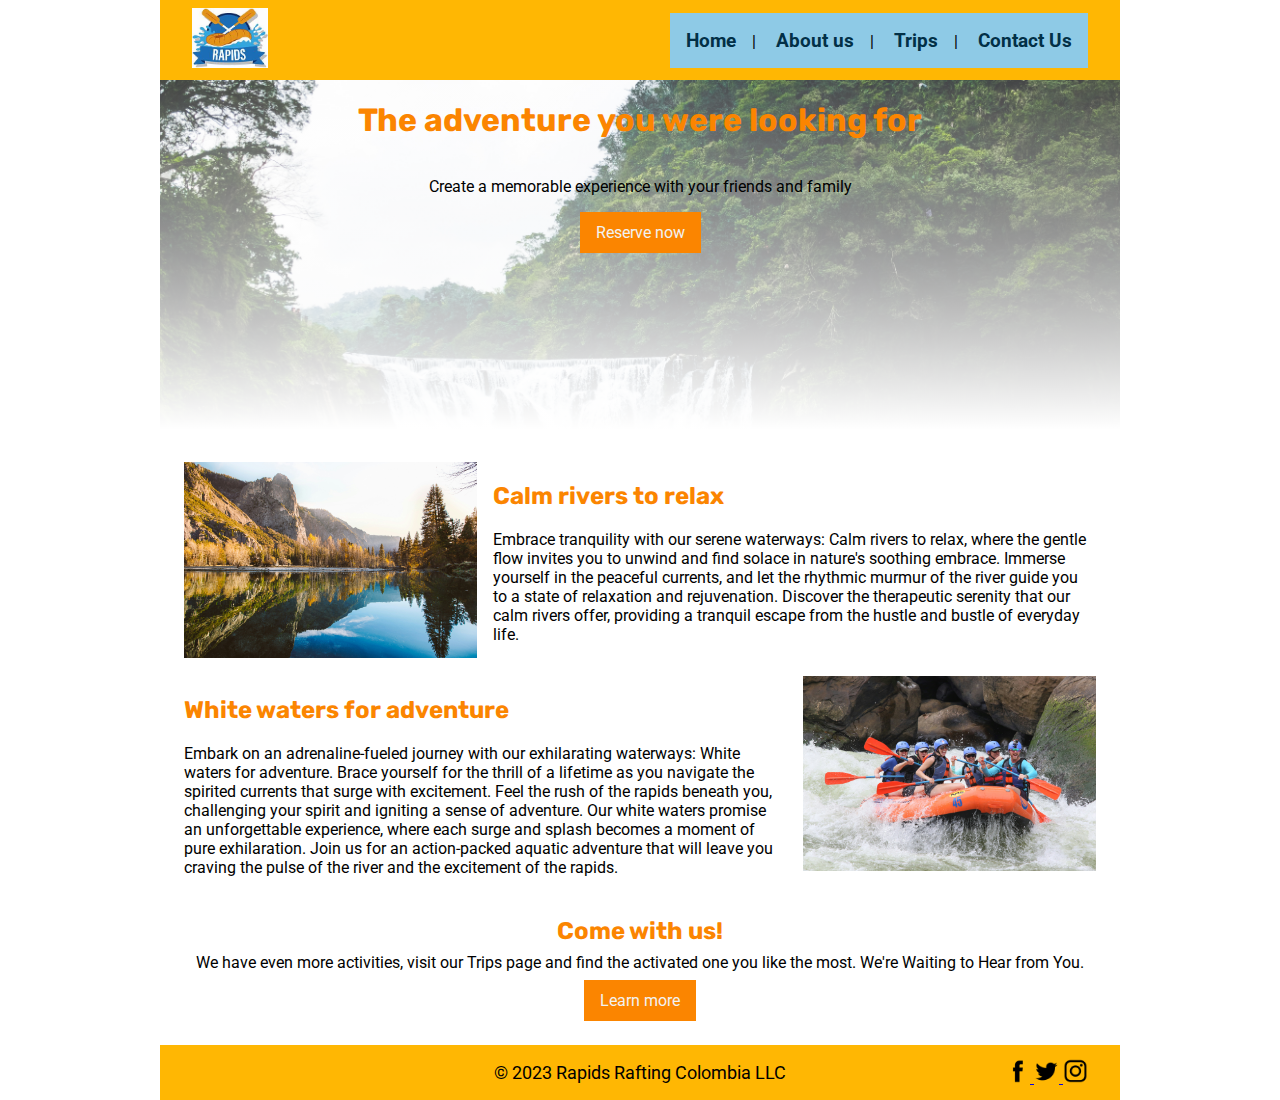
==== wwr/index.html @ ea1eeb10 "W07 Home page" ====
<!DOCTYPE html>
<html lang="en">
  <head>
    <meta charset="UTF-8" />
    <meta name="viewport" content="width=device-width, initial-scale=1.0" />
    <title>Rapids Rafting Colombia | Home</title>
    <meta name="description" content="Welcome to Rapids Raffting Colombia." />
    <meta name="author" content="Sebastian Alfonso" />
    <link rel="stylesheet" href="styles/rafting.css" />
  </head>
  <body>
    <header>
      <a href="index.html">
        <img class="logo" src="images/crossedoars.jpeg" alt="Logo Rafting" />
      </a>
      <nav>
        <ul>
          <li>
            <a href="index.html">Home</a>
          </li>
          <li>
            <a href="about.html">About us</a>
          </li>
          <li>
            <a href="trips.html">Trips</a>
          </li>
          <li>
            <a href="contact.html">Contact Us</a>
          </li>
        </ul>
      </nav>
    </header>
    <main>
      <div class="hero--home">
        <h1>The adventure you were looking for</h1>
        <p>Create a memorable experience with your friends and family</p>
        <a class="cta" href="contact.html">Reserve now</a>
      </div>
      <section class="grid--home">
        <article class="article--calm_content">
          <h2>Calm rivers to relax</h2>
          <p>
            Embrace tranquility with our serene waterways: Calm rivers to relax,
            where the gentle flow invites you to unwind and find solace in
            nature's soothing embrace. Immerse yourself in the peaceful
            currents, and let the rhythmic murmur of the river guide you to a
            state of relaxation and rejuvenation. Discover the therapeutic
            serenity that our calm rivers offer, providing a tranquil escape
            from the hustle and bustle of everyday life.
          </p>
        </article>
        <img
          class="article--calm_img"
          src="images/kevin-wolf-ZgBu1SAu_9c-unsplash.jpg"
          alt="Group of people rafting"
        />
        <article class="article--rush_content">
          <h2>White waters for adventure</h2>
          <p>
            Embark on an adrenaline-fueled journey with our exhilarating
            waterways: White waters for adventure. Brace yourself for the thrill
            of a lifetime as you navigate the spirited currents that surge with
            excitement. Feel the rush of the rapids beneath you, challenging
            your spirit and igniting a sense of adventure. Our white waters
            promise an unforgettable experience, where each surge and splash
            becomes a moment of pure exhilaration. Join us for an action-packed
            aquatic adventure that will leave you craving the pulse of the river
            and the excitement of the rapids.
          </p>
        </article>
        <img
          class="article--rush_img"
          src="images/jackalope-west-02HBQ2w_yak-unsplash.jpg"
          alt="Group of people rafting"
        />
      </section>
      <section class="home-trips">
        <h2>Come with us!</h2>
        <p>
          We have even more activities, visit our Trips page and find the
          activated one you like the most. We're Waiting to Hear from You.
        </p>
        <a class="cta" href="trips.html">Learn more</a>
      </section>
    </main>
    <footer>
      <p>© 2023 Rapids Rafting Colombia LLC</p>
      <nav class="sociallinks">
        <a href="https://facebook.com">
          <img src="images/facebook_icon.png" alt="Facebook" />
        </a>
        <a href="https://twitter.com">
          <img src="images/twitter_bird_icon.png" alt="Twitter" />
        </a>
        <a href="https://instagram.com">
          <img src="images/instagram_icon.png" alt="Instagram" />
        </a>
      </nav>
    </footer>
  </body>
</html>
---- wwr/styles/rafting.css ----
@import url("https://fonts.googleapis.com/css2?family=Roboto&family=Rubik:wght@600&display=swap");

:root {
  --primary-color: #fb8500;
  --secondary-color: #ffb703;
  --accent1-color: #023047;
  --accent2-color: #219ebc;
  --heading-font: "Rubik", serif;
  --paragraph-font: "Roboto", serif;
  --paragraph-color: #222222;
  --nav-background-color: #8ecae6;
  --nav-link-color: #023047;
  --nav-hover-link-color: #06252d;
  --nav-hover-background-color: #b1cbd7;
  --white-color: #f2f2f2;
}

body {
  font-family: "Roboto", serif;
  max-width: 960px;
  margin: 0 auto;
}

header {
  display: flex;
  align-items: center;
  justify-content: space-between;
  padding: 0 2rem;
  background-color: var(--secondary-color);
}

header .logo {
  max-height: 60px;
  margin: 0.5rem 0;
}

header nav {
  align-items: center;
  background-color: var(--nav-background-color);
  padding: 1rem;
}

header nav ul {
  list-style: none;
  padding: 0;
  margin: 0;
  display: flex;
}

header nav li + li::before {
  content: " | ";
  margin: 0 1rem;
}

header nav a {
  color: var(--nav-link-color);
  text-decoration: none;
  font-weight: bold;
  font-family: "Roboto", serif;
  font-size: 1.2rem;
}

header nav a:hover {
  color: var(--nav-hover-link-color);
}

h1,
h2,
h3,
h4,
h5,
h6 {
  font-family: var(--heading-font);
  color: var(--primary-color);
}

footer {
  display: flex;
  justify-content: center;
  align-items: center;
  background-color: var(--secondary-color);
  padding: 0 2rem;
  position: relative;
}

footer p {
  font-size: 1.1rem;
}

footer nav {
  position: absolute;
  right: 2rem;
}

.hero {
  display: grid;
  grid-template-columns: 1fr;
  grid-template-rows: 50px auto;
  grid-column-gap: 0px;
  grid-row-gap: 0px;
  max-height: 480px;
  overflow: hidden;
}

.hero .hero--background {
  grid-area: 1 / 1 / 3 / 2;
}

.hero img {
  width: 100%;
  height: auto;
}

.hero h1 {
  grid-area: 1 / 1 / 2 / 2;
  text-align: center;
}

.hero article {
  display: flex;
  flex-direction: row-reverse;
  justify-content: space-around;
  align-items: center;
  background-color: var(--white-color);
  grid-area: 2 / 1 / 3 / 2;
  margin: 50px;
  max-height: 250px;
  gap: 1rem;
  padding: 2rem;
}

.hero article img {
  max-width: 200px;
  height: auto;
}

.hero article p {
  margin: 0;
}

.sociallinks img {
  max-width: 25px;
}

.history h2 {
  text-align: center;
  margin: 1rem 0 0;
}

.history--content {
  display: grid;
  grid-template-columns: 1fr 1fr 1fr;
  gap: 1rem;
  align-items: start;
  margin: 1rem;
}

.history--content p {
  margin: 0;
}

.history--content img {
  width: 100%;
  height: auto;
}

.adventures--title {
  text-align: center;
}

.adventures--images {
  display: grid;
  grid-template-columns: repeat(auto-fill, minmax(160px, 1fr));
  gap: 10px;
  justify-content: center;
  margin: 1rem;
}

.adventures--images figure {
  text-align: left;
  margin: 0;
}

.adventures--images img {
  max-width: 100%;
  height: auto;
  border-radius: 8px; /* Optional: Add border-radius for rounded corners */
}

.adventures--images figcaption {
  margin-top: 8px;
  font-style: italic;
  color: #666;
}

.contact-banner h1 {
  text-align: center;
  font-size: 1.75rem;
}

.company-info {
  display: grid;
  grid-template-columns: repeat(3, 1fr);
  grid-template-rows: 1fr;
}

.company-info--info {
  grid-area: 1 / 1 / 2 / 2;
}

.company-info--map {
  grid-area: 1 / 2 / 2 / 4;
}

.company-info--map iframe {
  max-width: 960px;
  width: 100%;
  height: 450px; /* Adjust the height as needed */
  margin: 0 auto; /* Center the iframe within its container */
}

.employee-section h2 {
  text-align: center;
}

.employee--images {
  display: grid;
  grid-template-columns: repeat(auto-fill, minmax(250px, 1fr));
  grid-template-rows: auto;
}

.employee--images img {
  width: 100%;
}

.employee--images figcaption {
  text-align: center;
}

.contact-form {
  background-color: var(--nav-hover-background-color);
  padding: 1rem 0;
}

.contact-form h2 {
  text-align: center;
}

.contact-form form {
  display: flex;
  flex-direction: column;
  gap: 1rem;
  padding: 2rem;
  max-width: 75%;
  margin: auto;
}

.contact-form fieldset {
  border: none;
  padding: 0;
  margin: 0;
  display: flex;
  width: 100%;
  justify-content: space-between;
}

.contact-form .form-radio-field {
  display: flex;
  flex-direction: column;
  gap: 0.5rem;
}

.contact-form .form-field {
  display: flex;
  flex-direction: column;
  gap: 0.5rem;
  width: 100%;
}

.contact-form .user-fieldset {
  display: flex;
  gap: 7.5%;
}

.contact-form button {
  background-color: var(--primary-color);
  max-width: 20rem;
  align-self: center;
  border: 2px solid var(--paragraph-color);
  border-radius: 0.5rem;
  height: 2.25rem;
  font-size: 1.1rem;
  padding: 0.5rem 2rem;
  margin-top: 1rem;
}

.hero--home {
  background-image: linear-gradient(to bottom, #ffffff28, #ffffff),
    url("../images/rei-kim-X5CyweAStIY-unsplash.jpg");
  background-size: cover;
  background-repeat: no-repeat;
  display: flex;
  flex-direction: column;
  min-height: 350px;
  align-items: center;
}

.grid--home {
  display: grid;
  grid-template-columns: repeat(6, 1fr);
  grid-template-rows: repeat(2, auto);
  grid-column-gap: 1rem;
  grid-row-gap: 1rem;
  margin-top: 2rem;
  padding: 0 1.5rem;
}

.article--calm_img {
  grid-area: 1 / 1 / 3 / 3;
  width: 100%;
}

.article--calm_content {
  grid-area: 1 / 3 / 3 / 7;
}

.article--rush_img {
  grid-area: 3 / 5 / 5 / 7;
  width: 100%;
}

.article--rush_content {
  grid-area: 3 / 1 / 5 / 5;
}

.home-trips {
  display: flex;
  flex-direction: column;
  gap: .5rem;
  justify-content: center;
  align-items: center;
  margin: 1.5rem;
}

.home-trips h2, .home-trips p {
  margin: 0;
  padding: 0;
}

.cta {
  text-decoration: none;
  background-color: var(--primary-color);
  color: var(--white-color);
  padding: 0.7rem 1rem;
}
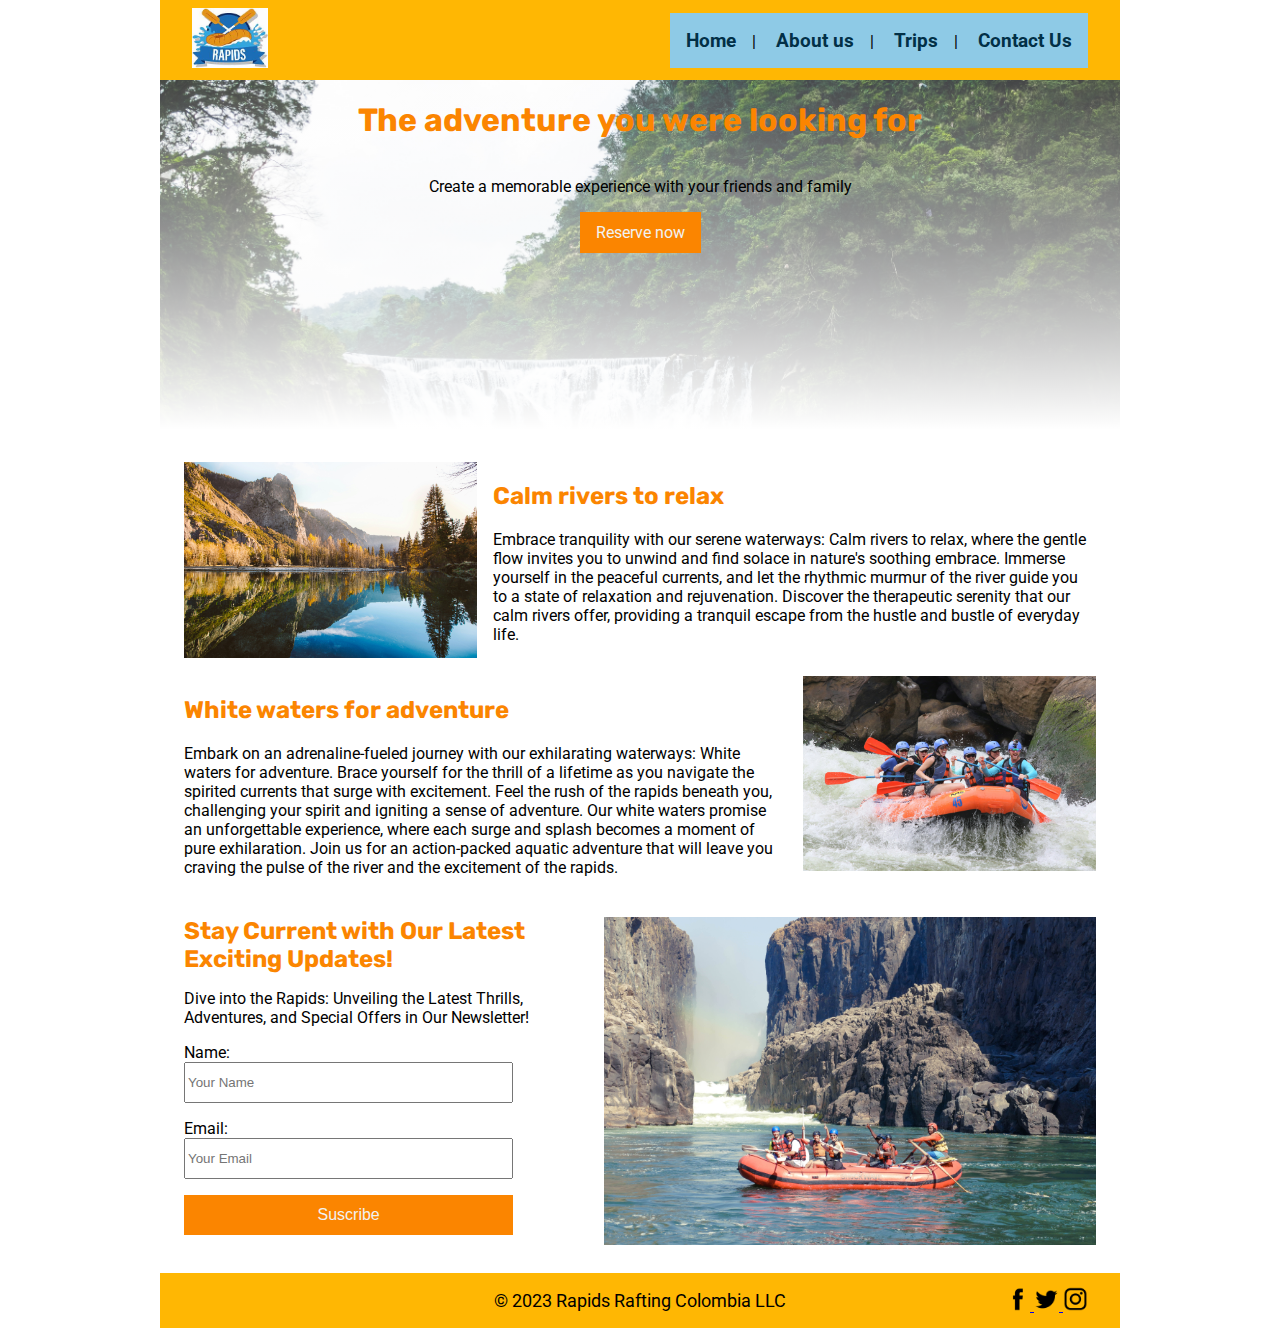
==== commit a42f7959: "W07 Home page, adds newsletter" ====
--- a/wwr/index.html
+++ b/wwr/index.html
@@ -74,13 +74,45 @@
           alt="Group of people rafting"
         />
       </section>
-      <section class="home-trips">
-        <h2>Come with us!</h2>
-        <p>
-          We have even more activities, visit our Trips page and find the
-          activated one you like the most. We're Waiting to Hear from You.
-        </p>
-        <a class="cta" href="trips.html">Learn more</a>
+      <section class="home--newsletter">
+        <div class="home--newsletter-content">
+          <h2>Stay Current with Our Latest Exciting Updates!</h2>
+          <p>
+            Dive into the Rapids: Unveiling the Latest Thrills, Adventures, and
+            Special Offers in Our Newsletter!
+          </p>
+          <form action="" method="post">
+            <label
+              >Name:
+              <input
+                type="text"
+                id="name"
+                name="name"
+                required
+                placeholder="Your Name"
+              />
+            </label>
+            <label
+              >Email:
+              <input
+                type="email"
+                id="email"
+                name="email"
+                required
+                placeholder="Your Email"
+              />
+            </label>
+
+            <button type="submit" class="cta">Suscribe</button>
+          </form>
+        </div>
+        <div class="home--newsletter-image">
+          <img
+            class="article--rush_img"
+            src="images/ramon-bucard-fo2bP7ET2YM-unsplash.jpg"
+            alt="Group of people rafting"
+          />
+        </div>
       </section>
     </main>
     <footer>
--- a/wwr/styles/rafting.css
+++ b/wwr/styles/rafting.css
@@ -333,16 +333,13 @@
   grid-area: 3 / 1 / 5 / 5;
 }
 
-.home-trips {
-  display: flex;
-  flex-direction: column;
+.home--newsletter {
+  display: flex;
   gap: .5rem;
-  justify-content: center;
-  align-items: center;
   margin: 1.5rem;
 }
 
-.home-trips h2, .home-trips p {
+.home--newsletter h2, .home--newsletter p {
   margin: 0;
   padding: 0;
 }
@@ -352,4 +349,36 @@
   background-color: var(--primary-color);
   color: var(--white-color);
   padding: 0.7rem 1rem;
+  border: none;
+  font-size: 1rem;
+}
+
+.home--newsletter-content {
+  display: flex;
+  flex-direction: column;
+  gap: 1rem;
+}
+
+.home--newsletter-image {
+  max-width: 54%;
+}
+
+.home--newsletter form {
+  display: flex;
+  flex-direction: column;
+  gap: 1rem;
+}
+
+.home--newsletter label {
+  display: flex;
+  flex-direction: column;
+  max-width: 80%;
+}
+
+.home--newsletter button {
+  max-width: 80%;
+}
+
+.home--newsletter input {
+  height: 2.2rem;
 }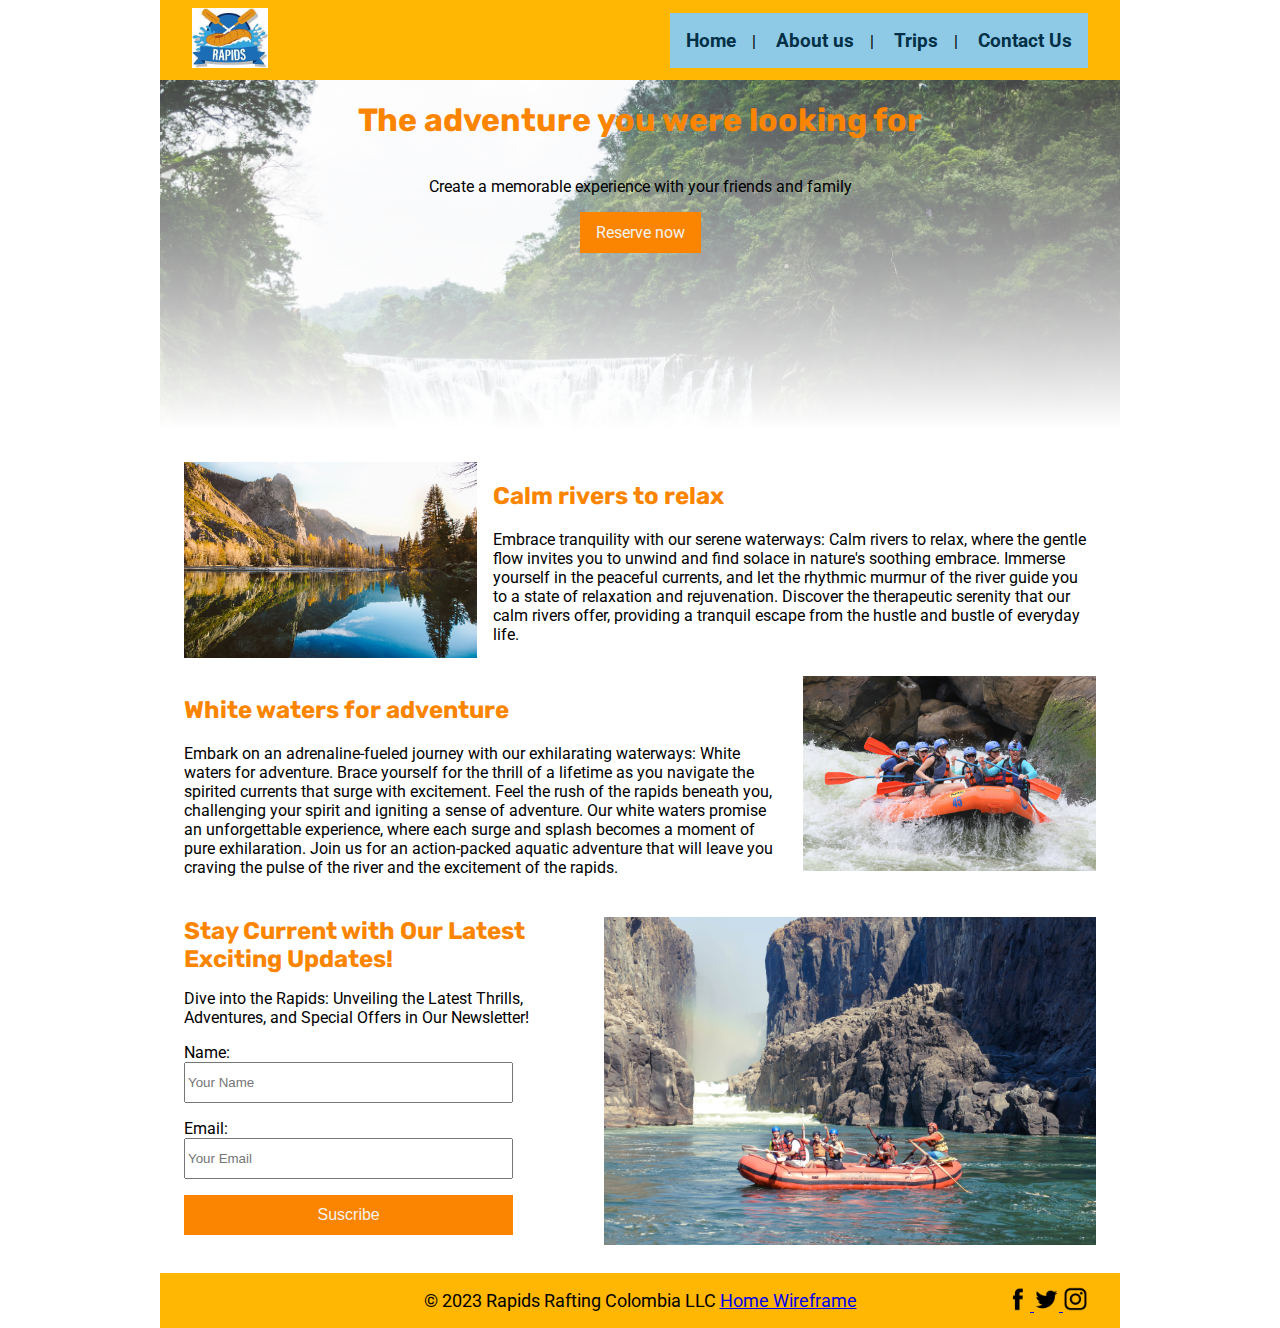
==== commit 697b519f: "W07 Add wireframes links in footer" ====
--- a/wwr/index.html
+++ b/wwr/index.html
@@ -116,7 +116,7 @@
       </section>
     </main>
     <footer>
-      <p>© 2023 Rapids Rafting Colombia LLC</p>
+      <p>© 2023 Rapids Rafting Colombia LLC  <a href="images/home-wireframe.png" target="_blank">Home Wireframe</a></p>
       <nav class="sociallinks">
         <a href="https://facebook.com">
           <img src="images/facebook_icon.png" alt="Facebook" />
--- a/wwr/styles/rafting.css
+++ b/wwr/styles/rafting.css
@@ -335,11 +335,12 @@
 
 .home--newsletter {
   display: flex;
-  gap: .5rem;
+  gap: 0.5rem;
   margin: 1.5rem;
 }
 
-.home--newsletter h2, .home--newsletter p {
+.home--newsletter h2,
+.home--newsletter p {
   margin: 0;
   padding: 0;
 }
@@ -381,4 +382,62 @@
 
 .home--newsletter input {
   height: 2.2rem;
-}+}
+
+.trips--call-to-action {
+  background-color: #f4f4f4;
+  padding: 20px;
+  margin-bottom: 20px;
+  position: relative;
+}
+
+.trips--call-to-action .cta {
+  position: absolute;
+  right: 5rem;
+  top: 3rem;
+}
+
+.detailed-trips {
+  display: grid;
+  grid-template-columns: repeat(auto-fill, minmax(280px, 1fr));
+  gap: 1rem;
+  padding: 1rem;
+}
+
+.detailed-trips article {
+  border: 1px solid #ccc;
+  border-radius: 8px;
+  overflow: hidden;
+}
+
+.detailed-trips img {
+  width: 100%;
+  height: auto;
+  border-bottom: 1px solid #ccc;
+}
+
+.detailed-trips h3,
+.detailed-trips p {
+  padding: 15px;
+}
+
+.trip-table {
+  padding: 1rem;
+}
+
+.trip-table table {
+  width: 100%;
+  border-collapse: collapse;
+  margin-top: 10px;
+}
+
+.trip-table th,
+.trip-table td {
+  border: 1px solid #ddd;
+  padding: 10px;
+  text-align: left;
+}
+
+.trip-table th {
+  background-color: #f4f4f4;
+}
